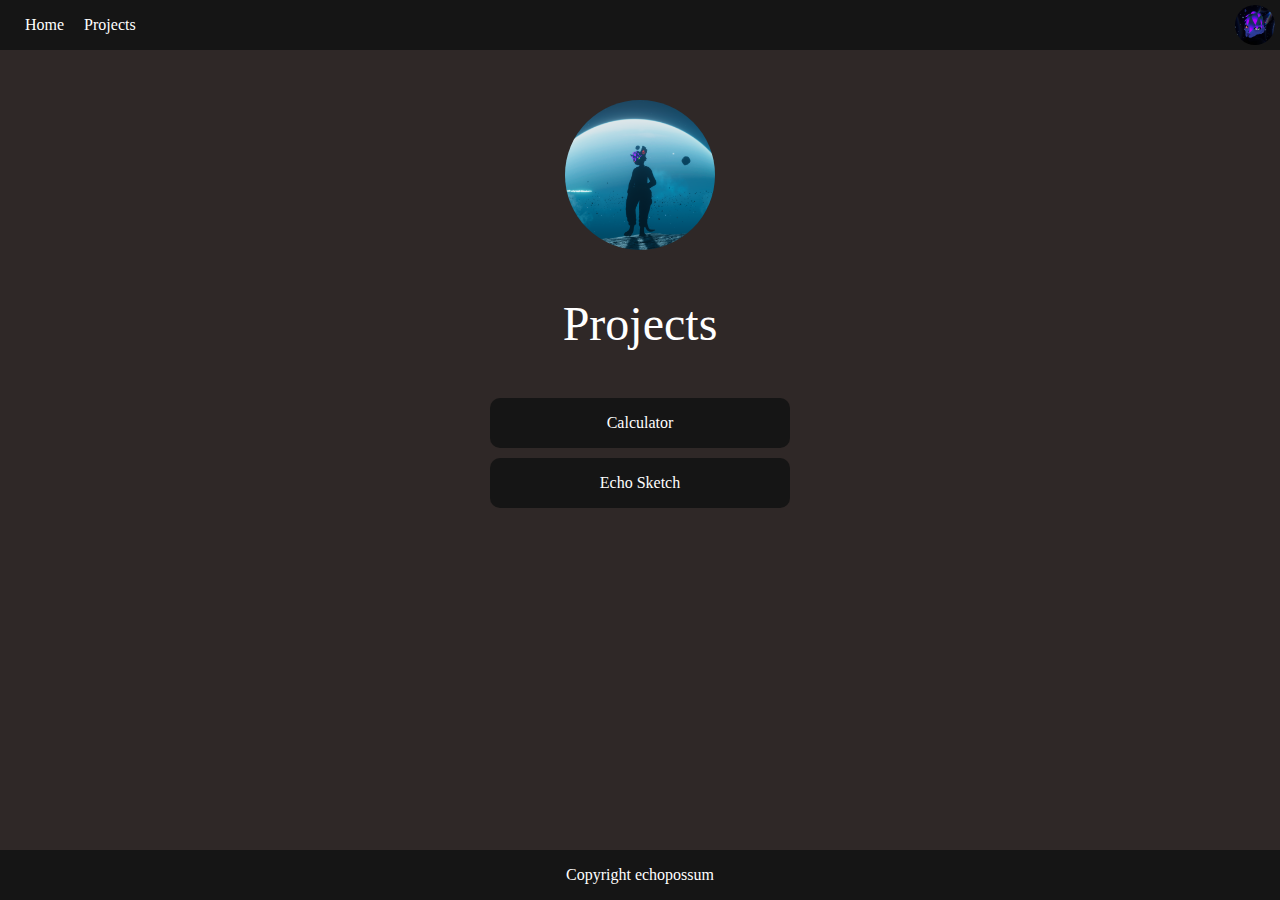
==== projects.html @ 5fb28908 "Add projects page and adjust css" ====
<!doctype html>
<html lang="en">
  <head>
    <meta charset="UTF-8" />
    <meta name="viewport" content="width=device-width, initial-scale=1" />
    <title>Echo Possum</title>
    <link rel="stylesheet" type="" href="reset.css" />
    <link href="styles.css" rel="stylesheet" />
  </head>
  <body>
    <header class="header-bar">
      <nav>
        <ul>
          <li><a href="index.html">Home</a></li>
          <li><a href="projects.html">Projects</a></li>
        </ul>
      </nav>
      <img class="header-icon" src="img/Echo-Stare.png" />
    </header>
    <div class="content">
      <img class="profile-image" src="img/Echo-Space-Profile.png" alt="" />
      <h1>Projects</h1>
      <div class="project-buttons">
        <a class="button calc-button" href="https://calc.echopossum.com" rel="noopener" target="_blank">Calculator</a>
        <a class="button sketch-button" href="https://sketch.echopossum.com" rel="noopener" target="_blank">Echo Sketch</a>
      </div>
    </div>
    <footer class="footer-bar">
      <p class="copyright-text">Copyright echopossum</p>
    </footer>
  </body>
</html>
---- styles.css ----
:root {
  --Black: #2f2827;
  --Darker-Black: #151515;
}

body {
  background-color: var(--Black);
  display: flex;
  flex-direction: column;
  justify-content: space-between;
  align-items: center;
  height: 100vh;
}

.profile-image,
.header-icon {
  border: 0px solid transparent;
  border-radius: 150px;
}

.header-icon {
  width: 40px;
  height: auto;
  margin-right: 5px;
}

.profile-image {
  margin-top: 50px;
  margin-bottom: 50px;
}

.project-buttons,
.link-buttons {
  display: flex;
  flex-direction: column;
  justify-content: space-between;
  align-items: center;
  flex-grow: 1;
  width: 300px;
  margin-bottom: 50px;
  margin-top: 50px;
  gap: 10px;
}

.project-buttons{
  justify-content: flex-start;
}

.header-bar,
.footer-bar {
  background-color: var(--Darker-Black);
  min-height: 50px;
  width: 100vw;
  display: flex;
  align-items: center;
}

.header-bar {
  justify-content: space-between;
}

.footer-bar{
  justify-content: center;
  color: white;
}


.content {
  display: flex;
  flex-direction: column;
  justify-content: space-between;
  align-items: center;
  flex-grow: 1;
}

h1 {
  color: white;
  font-size: 48px;
}

.button {
  width: 100%;
  height: 50px;
  background-color: var(--Darker-Black);
  display: flex;
  justify-content: center;
  align-items: center;
  color: white;
  border-radius: 10px;
}

ul{
  display: flex;
  gap: 20px;
  margin-left: 25px;
}

a{
  text-decoration: none;
  color: white;

}
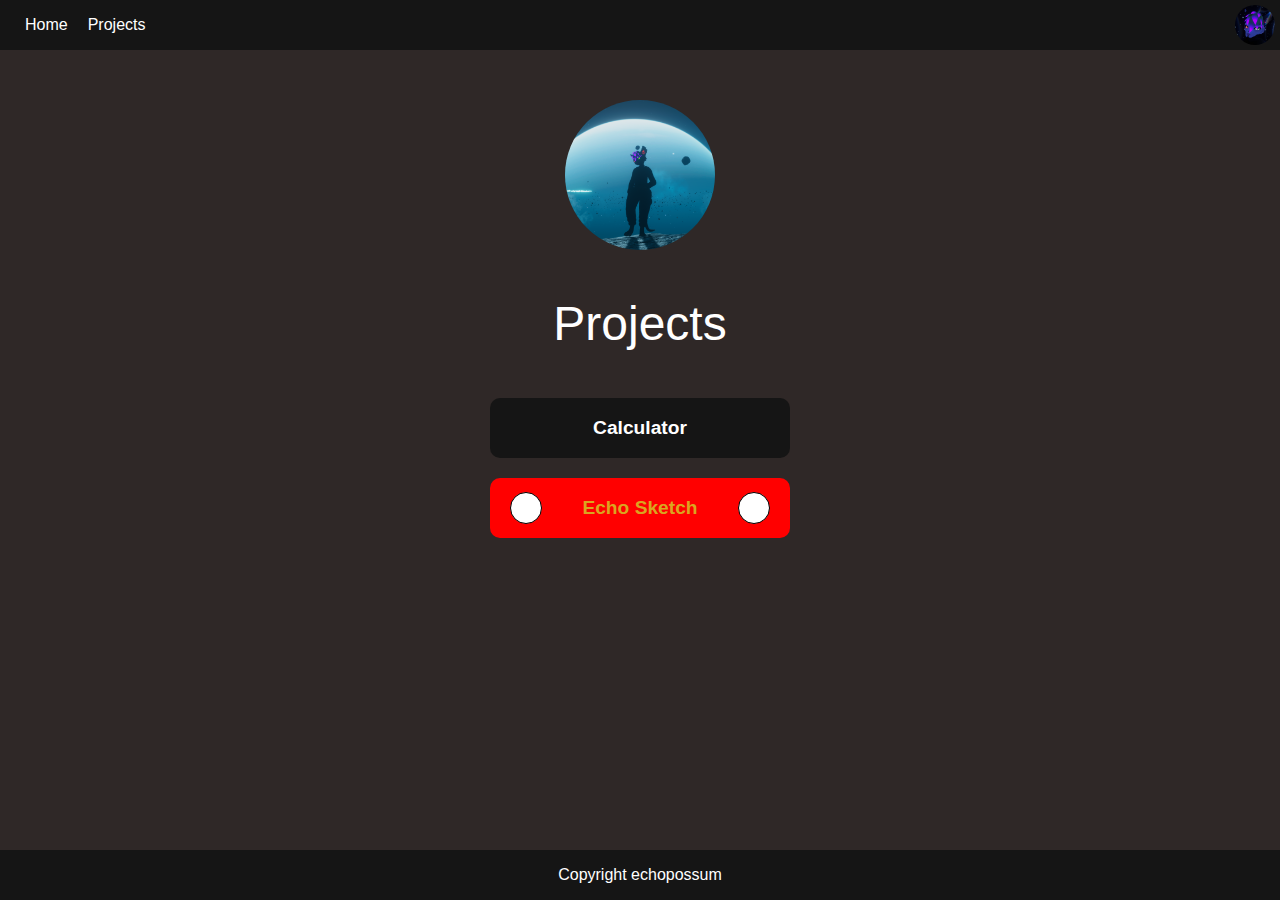
==== commit 185ecd32: "Style Project Buttons" ====
--- a/projects.html
+++ b/projects.html
@@ -21,8 +21,15 @@
       <img class="profile-image" src="img/Echo-Space-Profile.png" alt="" />
       <h1>Projects</h1>
       <div class="project-buttons">
-        <a class="button calc-button" href="https://calc.echopossum.com" rel="noopener" target="_blank">Calculator</a>
-        <a class="button sketch-button" href="https://sketch.echopossum.com" rel="noopener" target="_blank">Echo Sketch</a>
+        <a class="button calc-button" href="https://calc.echopossum.com" rel="noopener" target="_blank">
+          
+          Calculator
+        </a>
+        <a class="button sketch-button" href="https://sketch.echopossum.com" rel="noopener" target="_blank">
+          <div class="knob"></div>
+          Echo Sketch
+          <div class="knob"></div>
+        </a>
       </div>
     </div>
     <footer class="footer-bar">
--- a/styles.css
+++ b/styles.css
@@ -1,6 +1,10 @@
 :root {
   --Black: #2f2827;
   --Darker-Black: #151515;
+  --Bluesky-Blue: #1185FE;
+  --Discord-Purple:#5865f2;
+  --Telegram-Blue:#3faee8;
+  --Onlyfans-Blue:#00AEEF;
 }
 
 body {
@@ -10,6 +14,7 @@
   justify-content: space-between;
   align-items: center;
   height: 100vh;
+  font-family: "Open Sans", "HelveticaNeue", "Helvetica Neue", Helvetica, Arial, sans-serif;
 }
 
 .profile-image,
@@ -39,7 +44,7 @@
   width: 300px;
   margin-bottom: 50px;
   margin-top: 50px;
-  gap: 10px;
+  gap: 20px;
 }
 
 .project-buttons{
@@ -80,13 +85,15 @@
 
 .button {
   width: 100%;
-  height: 50px;
+  height: 60px;
   background-color: var(--Darker-Black);
   display: flex;
   justify-content: center;
   align-items: center;
   color: white;
   border-radius: 10px;
+  font-size: 1.2rem;
+  font-weight: 600;
 }
 
 ul{
@@ -101,3 +108,58 @@
 
 }
 
+.icon{
+  padding-right: 5px;
+}
+
+.bluesky-button{
+  background-color: var(--Bluesky-Blue);
+}
+
+.twitter-button{
+  background-color: var(--Darker-Black);
+}
+
+.discord-button{
+  background-color: var(--Discord-Purple);
+}
+
+.telegram-button{
+  background-color: var(--Telegram-Blue);
+}
+
+.steam-button{
+  background-image: linear-gradient(90deg, #09172a, #072a57, #0c5085);
+}
+
+.vrc-button{
+  background-color: white;
+  color: black;
+}
+
+.vrc-icon{
+  width: 29px;
+  height: auto;
+}
+
+.github-button{
+  background-color: var(--Darker-Black);
+}
+
+.fans-button{
+  background-color: var(--Onlyfans-Blue);
+}
+
+.sketch-button{
+  background-color: red;
+  color: goldenrod;
+  justify-content: space-around;
+}
+
+.knob{
+  width: 30px;
+  height: 30px;
+  border: solid 1px black;
+  border-radius: 30px;
+  background-color: white;
+}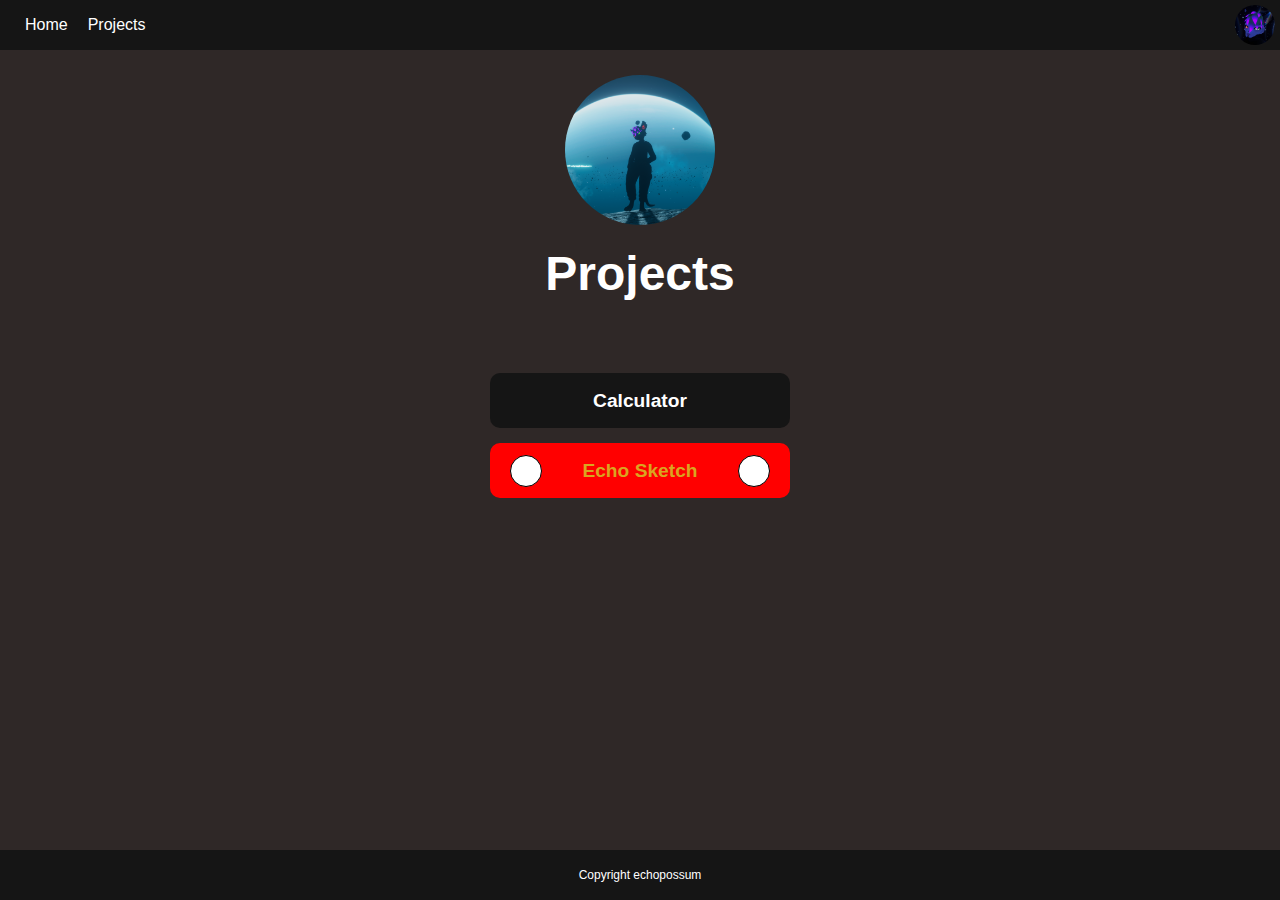
==== commit 43f963c3: "Update title styling" ====
--- a/projects.html
+++ b/projects.html
@@ -19,7 +19,7 @@
     </header>
     <div class="content">
       <img class="profile-image" src="img/Echo-Space-Profile.png" alt="" />
-      <h1>Projects</h1>
+      <h1 class="title">Projects</h1>
       <div class="project-buttons">
         <a class="button calc-button" href="https://calc.echopossum.com" rel="noopener" target="_blank">
           
--- a/styles.css
+++ b/styles.css
@@ -1,5 +1,6 @@
 :root {
   --Black: #2f2827;
+  --Lighter-Black: #5f5c5c;
   --Darker-Black: #151515;
   --Bluesky-Blue: #1185FE;
   --Discord-Purple:#5865f2;
@@ -30,8 +31,8 @@
 }
 
 .profile-image {
-  margin-top: 50px;
-  margin-bottom: 50px;
+  margin-top: 25px;
+  margin-bottom: 25px;
 }
 
 .project-buttons,
@@ -42,9 +43,9 @@
   align-items: center;
   flex-grow: 1;
   width: 300px;
-  margin-bottom: 50px;
+  margin-bottom: 25px;
   margin-top: 50px;
-  gap: 20px;
+  gap: 15px;
 }
 
 .project-buttons{
@@ -69,6 +70,10 @@
   color: white;
 }
 
+.copyright-text{
+  font-size: 12px;
+}
+
 
 .content {
   display: flex;
@@ -85,7 +90,7 @@
 
 .button {
   width: 100%;
-  height: 60px;
+  height: 55px;
   background-color: var(--Darker-Black);
   display: flex;
   justify-content: center;
@@ -100,12 +105,13 @@
   display: flex;
   gap: 20px;
   margin-left: 25px;
+  justify-content: center;
+  align-items: center;
 }
 
 a{
   text-decoration: none;
   color: white;
-
 }
 
 .icon{
@@ -162,4 +168,14 @@
   border: solid 1px black;
   border-radius: 30px;
   background-color: white;
+}
+
+.title{
+  font-weight: bold;
+  margin-bottom: 25px;
+}
+
+.bio{
+  color: white;
+  text-align: center;
 }